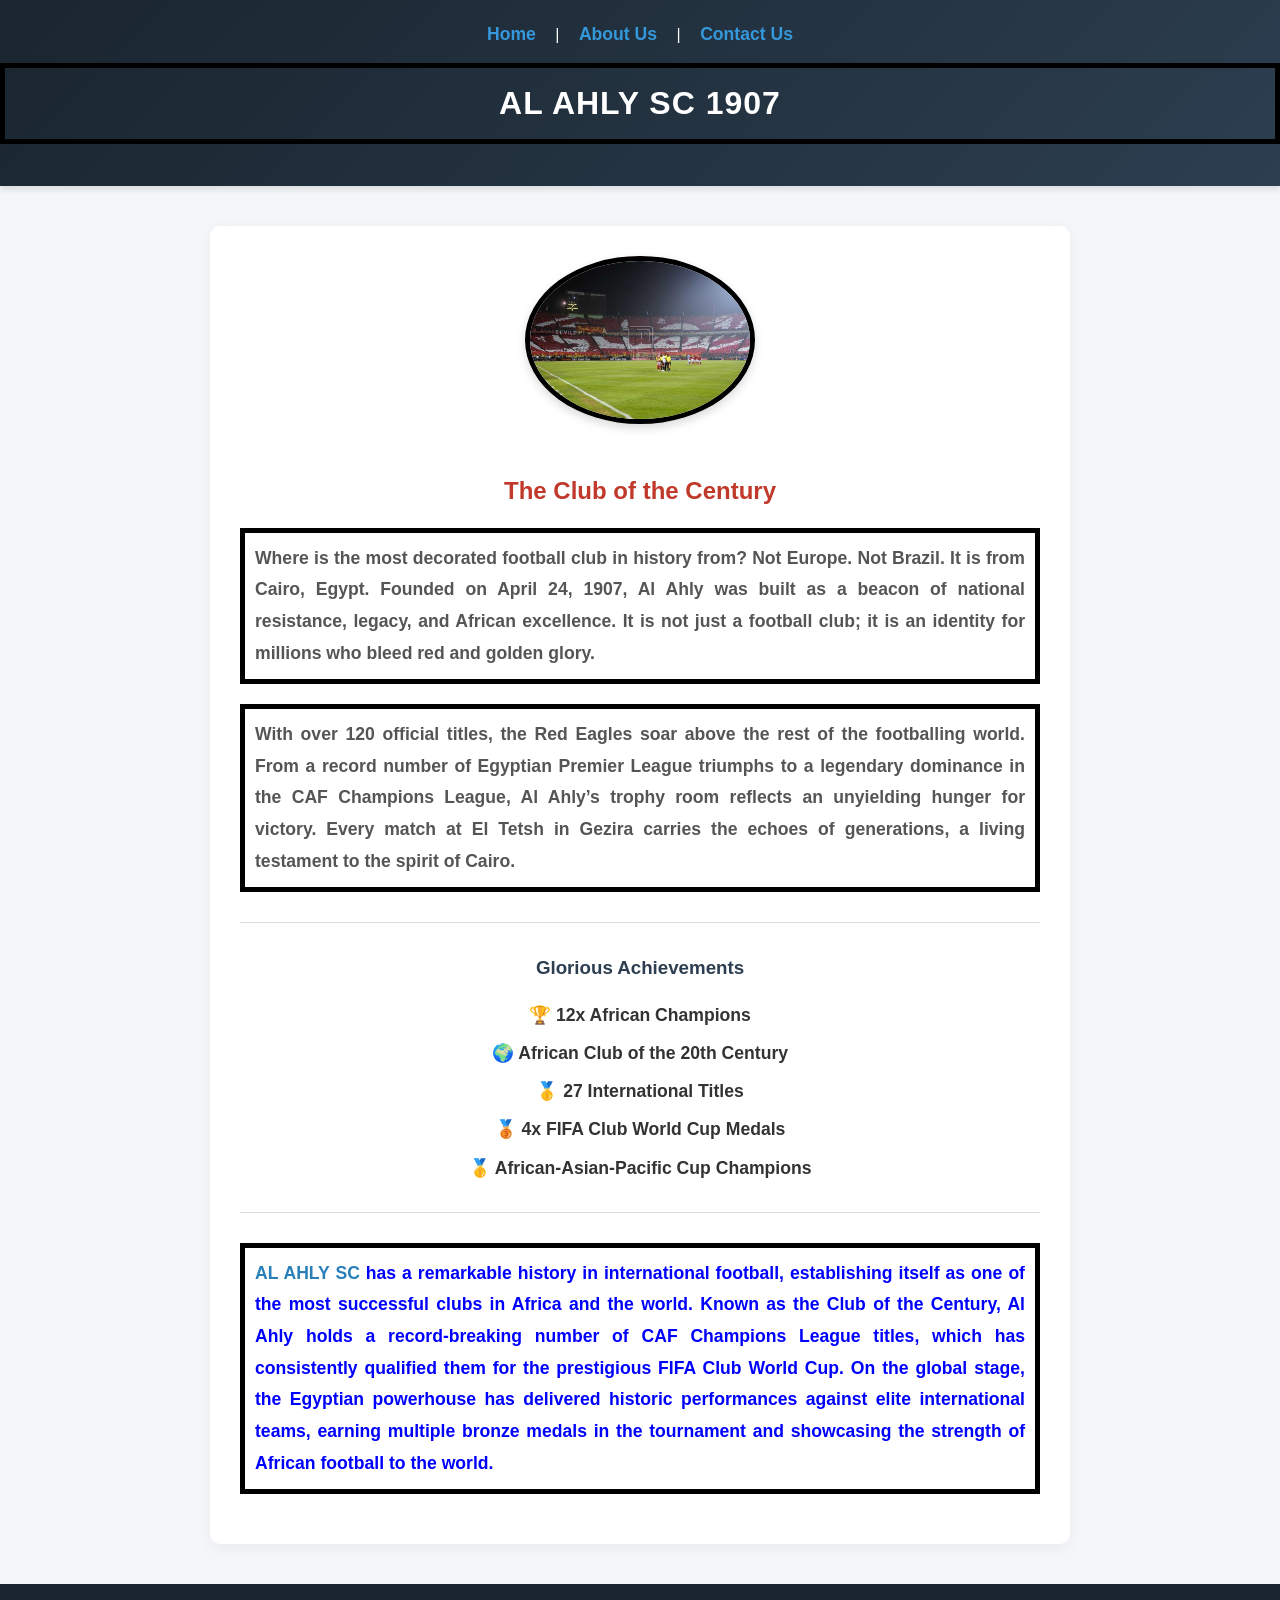
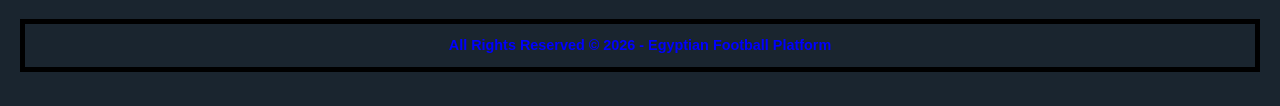
==== index.html @ be128e1b "Add files via upload" ====
<!DOCTYPE html>
<html lang="en">

<head>
    <meta charset="utf-8">
    <meta name="viewport" content="width=device-width, initial-scale=1.0">
    <title>AL AHLY SC - Home</title>
    <link rel="stylesheet" href="style.css">
</head>

<body>
    <!-- شريط التنقل المتسق -->
    <header>
        <nav>
            <a href="index.html">Home</a> |
            <a href="about.html">About Us</a> |
            <a href="contact.html">Contact Us</a>
        </nav>
        <h1>AL AHLY SC 1907</h1>
    </header>

    <!-- المحتوى الرئيسي بتنسيق عصري -->
    <main>
        <section style="text-align: center;">
            <img src="AL_AHLY1907.jpg" alt="Al Ahly Logo" width="220px"
                style="border-radius: 50%; box-shadow: 0 4px 10px rgba(0,0,0,0.15); margin-bottom: 20px;">

            <h2 style="color: #c0392b; margin-bottom: 15px;">The Club of the Century</h2>

            <p style="text-align: justify; line-height: 1.8;">
                Where is the most decorated football club in history from? Not Europe. Not Brazil. It is from Cairo,
                Egypt.
                Founded on April 24, 1907, Al Ahly was built as a beacon of national resistance, legacy, and African
                excellence.
                It is not just a football club; it is an identity for millions who bleed red and golden glory.
            </p>

            <p style="text-align: justify; line-height: 1.8;">
                With over 120 official titles, the Red Eagles soar above the rest of the footballing world. From a
                record number
                of Egyptian Premier League triumphs to a legendary dominance in the CAF Champions League, Al Ahly’s
                trophy room
                reflects an unyielding hunger for victory. Every match at El Tetsh in Gezira carries the echoes of
                generations,
                a living testament to the spirit of Cairo.
            </p>
        </section>

        <hr style="border: 0; height: 1px; background: #ddd; margin: 30px 0;">

        <!-- قسم الإنجازات -->
        <section>
            <h3 style="color: #2c3e50; text-align: center; margin-bottom: 15px;">Glorious Achievements</h3>
            <ul style="list-style: none; padding: 0; text-align: center; font-size: 1.1rem;">
                <li style="margin: 10px 0;">🏆 <strong>12x</strong> African Champions</li>
                <li style="margin: 10px 0;">🌍 African Club of the 20th Century</li>
                <li style="margin: 10px 0;">🥇 <strong>27</strong> International Titles</li>
                <li style="margin: 10px 0;">🥉 <strong>4x</strong> FIFA Club World Cup Medals</li>
                <li style="margin: 10px 0;">🥇 African-Asian-Pacific Cup Champions</li>
            </ul>
        </section>

        <hr style="border: 0; height: 1px; background: #ddd; margin: 30px 0;">

        <!-- قسم التاريخ العالمي -->
        <section>
            <p id="second-p" style="text-align: justify; line-height: 1.8;">
                <a href="https://ar.wikipedia.org/wiki/%D8%A7%D9%84%D9%86%D8%A7%D8%AF%D9%8A_%D8%A7%D9%84%D8%A3%D9%87%D9%84%D9%8A_(%D9%85%D8%B5%D8%B1)"
                    target="_blank" style="color: #2980b9; font-weight: bold; text-decoration: none;">AL AHLY SC</a>
                has a remarkable history in international football, establishing itself as one of the most successful
                clubs in Africa and the world.
                Known as the <strong>Club of the Century</strong>, Al Ahly holds a record-breaking number of CAF
                Champions League titles,
                which has consistently qualified them for the prestigious FIFA Club World Cup. On the global stage, the
                Egyptian powerhouse
                has delivered historic performances against elite international teams, earning multiple bronze medals in
                the tournament and
                showcasing the strength of African football to the world.
            </p>
        </section>
    </main>

    <!-- التذييل -->
    <footer>
        <p>All Rights Reserved &copy; 2026 - Egyptian Football Platform</p>
    </footer>
</body>

</html>
---- style.css ----
html,
body {
    margin: 0;
    padding: 0;

}

h1 {

    color: white;
    border: 5px solid black;
    padding: 10px;

}

img {
    border: 5px solid black;

}

p {
    color: blue;
    border: 5px solid black;
    padding: 10px;
    font-weight: bold;

}

hr {
    border-width: 3px;
    border-color: black;
    border-style: solid;
}

ul {
    list-style: none;
    padding: 10px;
    font-weight: bold;



}

#second-p {
    color: blue;
    border: 5px solid black;
    padding: 10px;
    font-weight: bold;



}

#first-div {
    margin-top: 10px;
    margin-bottom: 10px;
    margin-left: 20px;
    padding-left: 20px;
    padding-right: 20px;
    background-color: lightsalmon;
    border: 4px solid black;
    width: 40%;
}

#second_ul {
    list-style: none;
}

/* تنسيقات عامة للموقع */
body {
    font-family: 'Segoe UI', Tahoma, Geneva, Verdana, sans-serif;
    background-color: #f4f6f9;
    color: #333;
    margin: 0;
    padding: 0;
    line-height: 1.6;
}

/* شريط التنقل (Navigation Bar) */
header {
    background: linear-gradient(135deg, #1a252f, #2c3e50);
    color: #fff;
    padding: 20px 0;
    text-align: center;
    box-shadow: 0 4px 6px rgba(0, 0, 0, 0.1);
}

nav a {
    color: #3498db;
    text-decoration: none;
    margin: 0 15px;
    font-weight: bold;
    font-size: 1.1rem;
    transition: color 0.3s ease;
}

nav a:hover {
    color: #f1c40f;
    text-decoration: underline;
}

header h1 {
    margin-top: 15px;
    font-size: 2rem;
    letter-spacing: 1px;
}

/* محتوى الصفحة الرئيسي (Main & Sections) */
main {
    max-width: 800px;
    margin: 40px auto;
    background: #ffffff;
    padding: 30px;
    border-radius: 10px;
    box-shadow: 0 4px 15px rgba(0, 0, 0, 0.05);
}

section p {
    font-size: 1.1rem;
    color: #555;
    margin-bottom: 20px;
}

/* تنسيق نموذج الاستطلاع (Form Styling) */
form {
    display: flex;
    flex-direction: column;
}

form label {
    font-weight: bold;
    margin-bottom: 5px;
    color: #2c3e50;
}

form input[type="text"],
form input[type="email"],
form input[type="number"],
form input[type="date"],
form select,
form textarea {
    padding: 12px;
    border: 1px solid #ccc;
    border-radius: 6px;
    font-size: 1rem;
    margin-bottom: 20px;
    width: 100%;
    box-sizing: border-box;
    transition: border-color 0.3s;
}

form input:focus,
form select:focus,
form textarea:focus {
    border-color: #3498db;
    outline: none;
    box-shadow: 0 0 5px rgba(52, 152, 219, 0.3);
}

/* تنسيق أزرار الراديو والتشيك بوكس */
form input[type="radio"],
form input[type="checkbox"] {
    margin-left: 8px;
    margin-right: 5px;
}

/* زر الإرسال */
button[type="submit"] {
    background-color: #27ae60;
    color: white;
    padding: 12px 20px;
    border: none;
    border-radius: 6px;
    font-size: 1.1rem;
    font-weight: bold;
    cursor: pointer;
    transition: background-color 0.3s ease, transform 0.1s;
}

button[type="submit"]:hover {
    background-color: #219653;
}

button[type="submit"]:active {
    transform: scale(0.98);
}

/* التذييل (Footer) */
footer {
    text-align: center;
    padding: 20px;
    background-color: #1a252f;
    color: #fff;
    margin-top: 40px;
    font-size: 0.9rem;
}
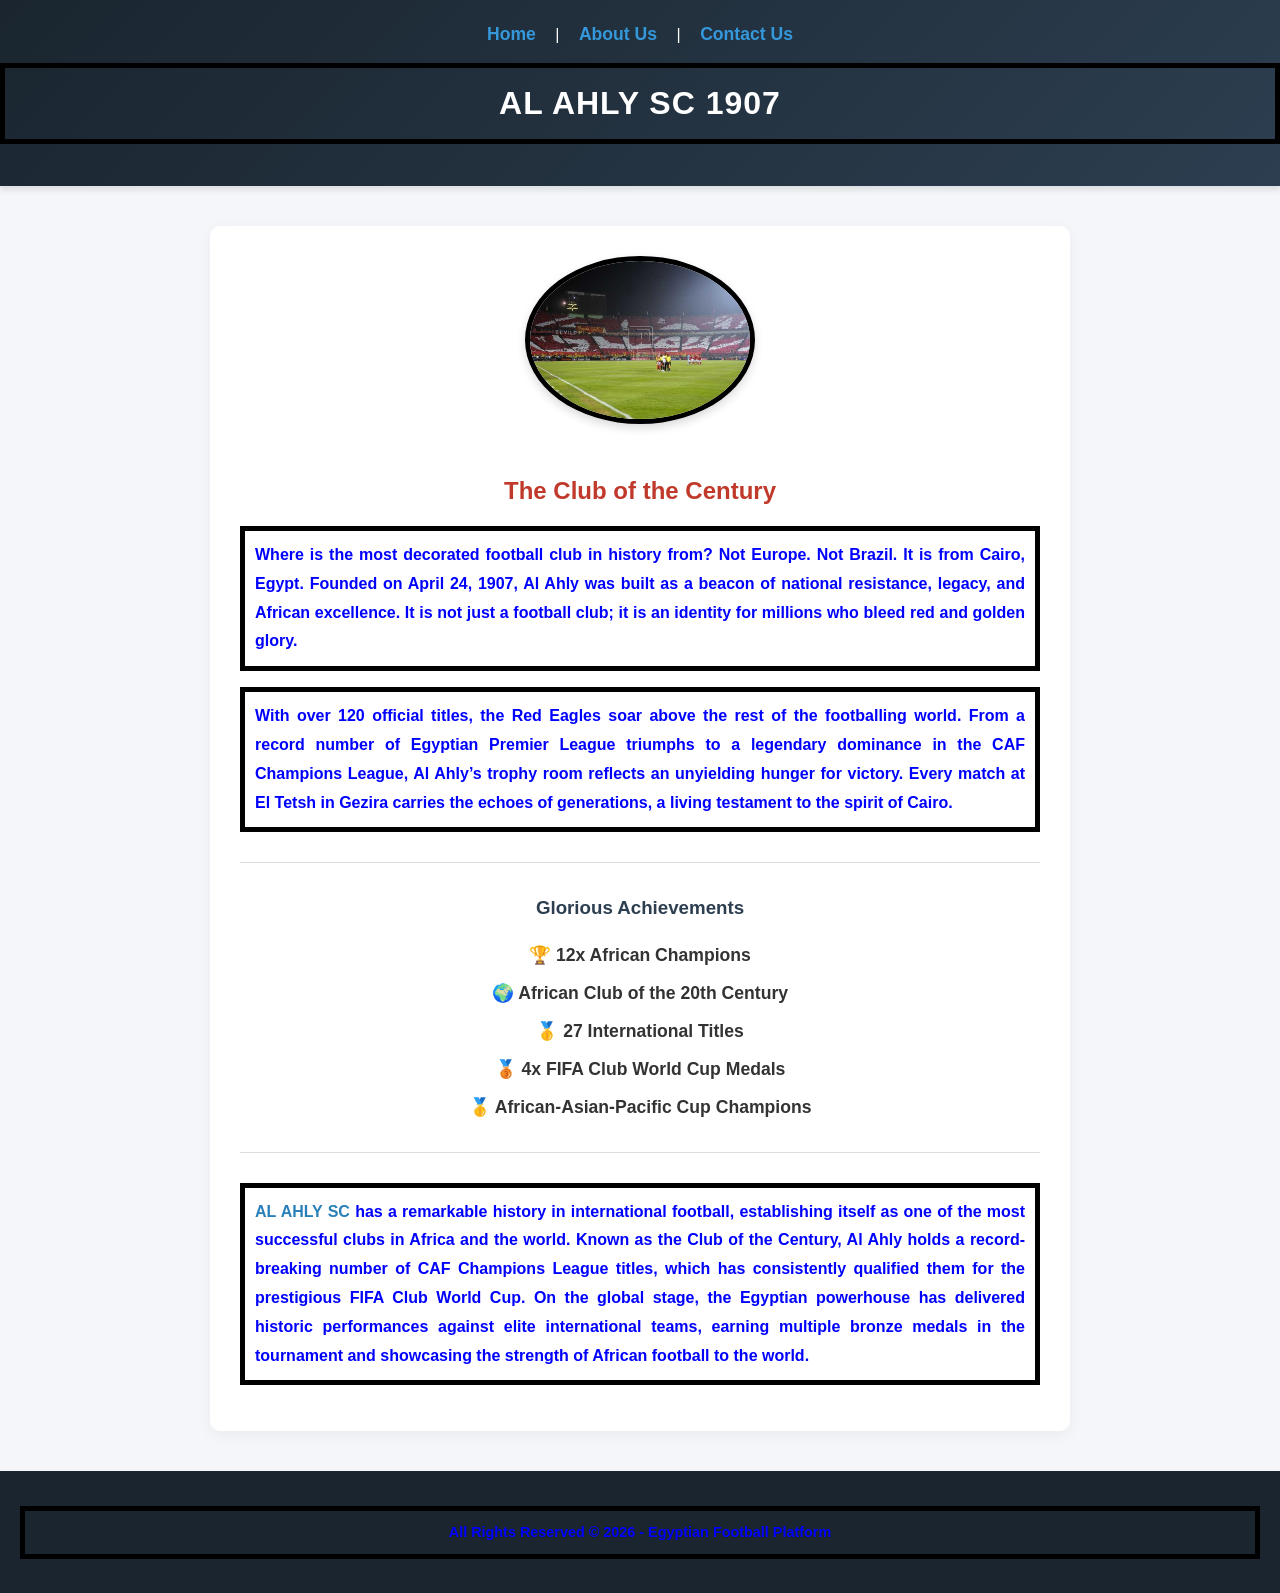
==== commit 3fdf1094: "Update index.html Fix HTML validation errors" ====
--- a/index.html
+++ b/index.html
@@ -1,6 +1,5 @@
 <!DOCTYPE html>
 <html lang="en">
-
 <head>
     <meta charset="utf-8">
     <meta name="viewport" content="width=device-width, initial-scale=1.0">
@@ -12,44 +11,39 @@
     <!-- شريط التنقل المتسق -->
     <header>
         <nav>
-            <a href="index.html">Home</a> |
-            <a href="about.html">About Us</a> |
+            <a href="index.html">Home</a> | 
+            <a href="about.html">About Us</a> | 
             <a href="contact.html">Contact Us</a>
         </nav>
         <h1>AL AHLY SC 1907</h1>
     </header>
 
-    <!-- المحتوى الرئيسي بتنسيق عصري -->
+    <!-- المحتوى الرئيسي -->
     <main>
-        <section style="text-align: center;">
-            <img src="AL_AHLY1907.jpg" alt="Al Ahly Logo" width="220px"
-                style="border-radius: 50%; box-shadow: 0 4px 10px rgba(0,0,0,0.15); margin-bottom: 20px;">
-
+        <div style="text-align: center;">
+            <!-- تم تعديل width لتكون رقماً فقط بدون px لتجنب خطأ الـ Validator -->
+            <img src="AL_AHLY1907.jpg" alt="Al Ahly Logo" width="220" style="border-radius: 50%; box-shadow: 0 4px 10px rgba(0,0,0,0.15); margin-bottom: 20px;">
+            
             <h2 style="color: #c0392b; margin-bottom: 15px;">The Club of the Century</h2>
-
+            
             <p style="text-align: justify; line-height: 1.8;">
-                Where is the most decorated football club in history from? Not Europe. Not Brazil. It is from Cairo,
-                Egypt.
-                Founded on April 24, 1907, Al Ahly was built as a beacon of national resistance, legacy, and African
-                excellence.
+                Where is the most decorated football club in history from? Not Europe. Not Brazil. It is from Cairo, Egypt. 
+                Founded on April 24, 1907, Al Ahly was built as a beacon of national resistance, legacy, and African excellence. 
                 It is not just a football club; it is an identity for millions who bleed red and golden glory.
             </p>
-
+            
             <p style="text-align: justify; line-height: 1.8;">
-                With over 120 official titles, the Red Eagles soar above the rest of the footballing world. From a
-                record number
-                of Egyptian Premier League triumphs to a legendary dominance in the CAF Champions League, Al Ahly’s
-                trophy room
-                reflects an unyielding hunger for victory. Every match at El Tetsh in Gezira carries the echoes of
-                generations,
+                With over 120 official titles, the Red Eagles soar above the rest of the footballing world. From a record number 
+                of Egyptian Premier League triumphs to a legendary dominance in the CAF Champions League, Al Ahly’s trophy room 
+                reflects an unyielding hunger for victory. Every match at El Tetsh in Gezira carries the echoes of generations, 
                 a living testament to the spirit of Cairo.
             </p>
-        </section>
+        </div>
 
         <hr style="border: 0; height: 1px; background: #ddd; margin: 30px 0;">
 
         <!-- قسم الإنجازات -->
-        <section>
+        <div>
             <h3 style="color: #2c3e50; text-align: center; margin-bottom: 15px;">Glorious Achievements</h3>
             <ul style="list-style: none; padding: 0; text-align: center; font-size: 1.1rem;">
                 <li style="margin: 10px 0;">🏆 <strong>12x</strong> African Champions</li>
@@ -58,26 +52,21 @@
                 <li style="margin: 10px 0;">🥉 <strong>4x</strong> FIFA Club World Cup Medals</li>
                 <li style="margin: 10px 0;">🥇 African-Asian-Pacific Cup Champions</li>
             </ul>
-        </section>
+        </div>
 
         <hr style="border: 0; height: 1px; background: #ddd; margin: 30px 0;">
 
         <!-- قسم التاريخ العالمي -->
-        <section>
+        <div>
             <p id="second-p" style="text-align: justify; line-height: 1.8;">
-                <a href="https://ar.wikipedia.org/wiki/%D8%A7%D9%84%D9%86%D8%A7%D8%AF%D9%8A_%D8%A7%D9%84%D8%A3%D9%87%D9%84%D9%8A_(%D9%85%D8%B5%D8%B1)"
-                    target="_blank" style="color: #2980b9; font-weight: bold; text-decoration: none;">AL AHLY SC</a>
-                has a remarkable history in international football, establishing itself as one of the most successful
-                clubs in Africa and the world.
-                Known as the <strong>Club of the Century</strong>, Al Ahly holds a record-breaking number of CAF
-                Champions League titles,
-                which has consistently qualified them for the prestigious FIFA Club World Cup. On the global stage, the
-                Egyptian powerhouse
-                has delivered historic performances against elite international teams, earning multiple bronze medals in
-                the tournament and
+                <a href="https://ar.wikipedia.org/wiki/%D8%A7%D9%84%D9%86%D8%A7%D8%D9%8A_%D8%A7%D9%84%D8%A3%D9%87%D9%84%D9%8A_(%D9%85%D8%B5%D8%B1)" target="_blank" style="color: #2980b9; font-weight: bold; text-decoration: none;">AL AHLY SC</a> 
+                has a remarkable history in international football, establishing itself as one of the most successful clubs in Africa and the world. 
+                Known as the <strong>Club of the Century</strong>, Al Ahly holds a record-breaking number of CAF Champions League titles, 
+                which has consistently qualified them for the prestigious FIFA Club World Cup. On the global stage, the Egyptian powerhouse 
+                has delivered historic performances against elite international teams, earning multiple bronze medals in the tournament and 
                 showcasing the strength of African football to the world.
             </p>
-        </section>
+        </div>
     </main>
 
     <!-- التذييل -->
@@ -85,5 +74,4 @@
         <p>All Rights Reserved &copy; 2026 - Egyptian Football Platform</p>
     </footer>
 </body>
-
-</html>+</html>
